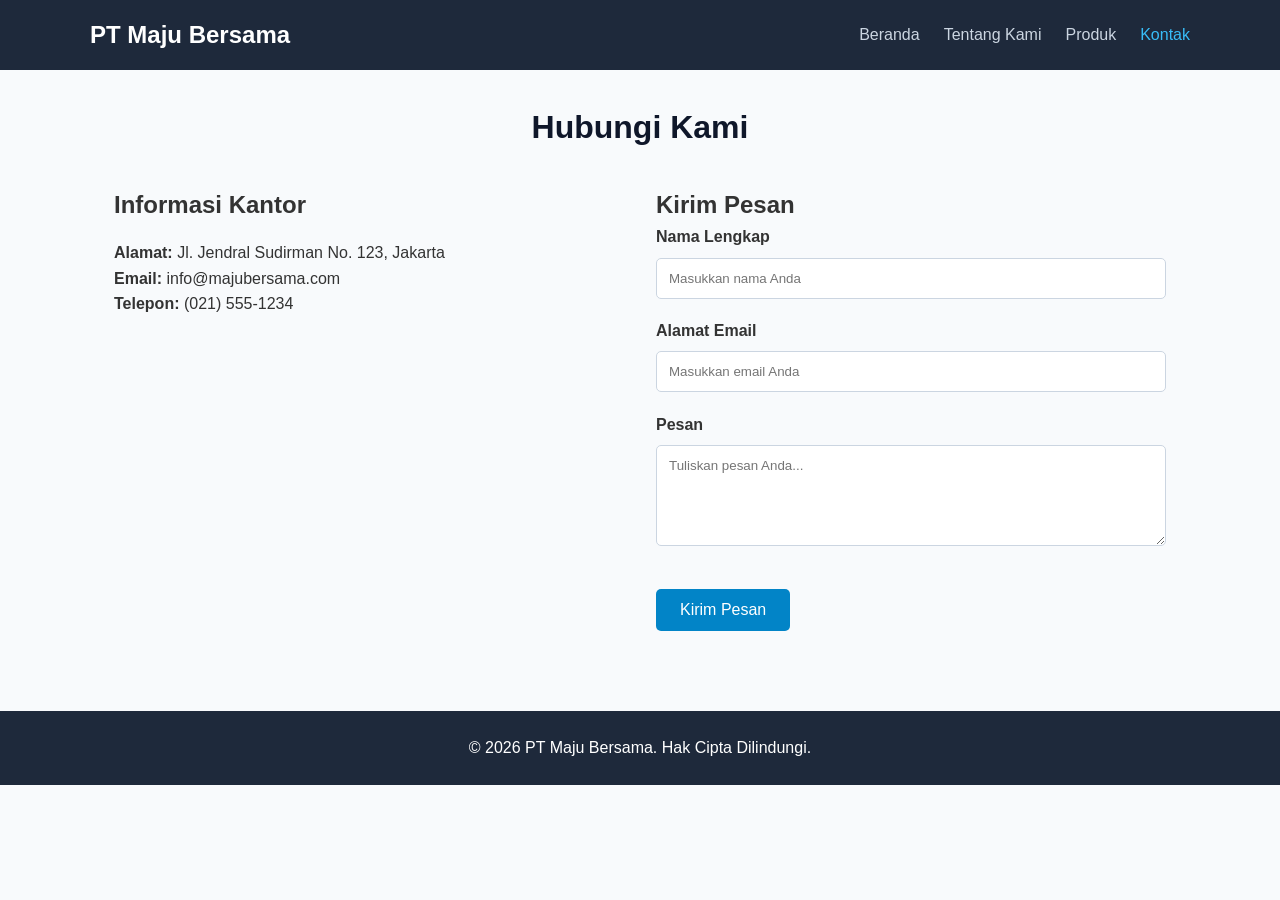
==== kontak.html @ 87df52d6 "Initial commit" ====
<!DOCTYPE html>
<html lang="id">
<head>
    <meta charset="UTF-8">
    <meta name="viewport" content="width=device-width, initial-scale=1.0">
    <title>Kontak Kami - PT Maju Bersama</title>
    <link rel="stylesheet" href="style.css">
</head>
<body>

    <header>
        <nav>
            <div class="logo">PT Maju Bersama</div>
            <ul class="nav-links">
                <li><a href="index.html">Beranda</a></li>
                <li><a href="tentang.html">Tentang Kami</a></li>
                <li><a href="produk.html">Produk</a></li>
                <li><a href="kontak.html" class="active">Kontak</a></li>
            </ul>
        </nav>
    </header>

    <main class="container">
        <h1 class="page-title">Hubungi Kami</h1>

        <div class="contact-container">
            <!-- Informasi Kontak -->
            <div>
                <h2>Informasi Kantor</h2>
                <p style="margin-top: 1rem;"><strong>Alamat:</strong> Jl. Jendral Sudirman No. 123, Jakarta</p>
                <p><strong>Email:</strong> info@majubersama.com</p>
                <p><strong>Telepon:</strong> (021) 555-1234</p>
            </div>

            <!-- Formulir Kontak -->
            <div>
                <h2>Kirim Pesan</h2>
                <form id="contactForm">
                    <div class="form-group">
                        <label for="name">Nama Lengkap</label>
                        <input type="text" id="name" placeholder="Masukkan nama Anda">
                    </div>
                    <div class="form-group">
                        <label for="email">Alamat Email</label>
                        <input type="email" id="email" placeholder="Masukkan email Anda">
                    </div>
                    <div class="form-group">
                        <label for="message">Pesan</label>
                        <textarea id="message" rows="5" placeholder="Tuliskan pesan Anda..."></textarea>
                    </div>
                    <button type="submit" class="btn">Kirim Pesan</button>
                    <p id="formMessage"></p>
                </form>
            </div>
        </div>
    </main>

    <footer>
        <p>&copy; 2026 PT Maju Bersama. Hak Cipta Dilindungi.</p>
    </footer>

    <script src="script.js"></script>
</body>
</html>
---- style.css ----
/* --- Aturan Dasar & Reset --- */
* {
    margin: 0;
    padding: 0;
    box-sizing: border-box;
    font-family: 'Segoe UI', Tahoma, Geneva, Verdana, sans-serif;
}

body {
    line-height: 1.6;
    color: #333;
    background-color: #f8fafc;
}

/* --- Navigasi / Header --- */
header {
    background-color: #1e293b;
    padding: 1rem 2rem;
    position: sticky;
    top: 0;
    z-index: 100;
}

nav {
    display: flex;
    justify-content: space-between;
    align-items: center;
    max-width: 1100px;
    margin: 0 auto;
}

.logo {
    color: #ffffff;
    font-size: 1.5rem;
    font-weight: bold;
}

.nav-links {
    display: flex;
    list-style: none;
    gap: 1.5rem;
}

.nav-links a {
    color: #cbd5e1;
    text-decoration: none;
    font-weight: 500;
    transition: color 0.3s;
}

.nav-links a:hover,
.nav-links a.active {
    color: #38bdf8;
}

/* --- Kontainer Utama --- */
.container {
    max-width: 1100px;
    margin: 2rem auto;
    padding: 0 1.5rem;
}

.page-title {
    text-align: center;
    margin-bottom: 2rem;
    color: #0f172a;
}

/* --- Hero Section (Halaman Utama) --- */
.hero {
    background: linear-gradient(rgba(15, 23, 42, 0.8), rgba(15, 23, 42, 0.8)), 
                url('https://images.unsplash.com/photo-1497366216548-37526070297c?auto=format&fit=crop&w=1200&q=80');
    background-size: cover;
    background-position: center;
    color: white;
    padding: 5rem 2rem;
    text-align: center;
    border-radius: 8px;
}

.hero h1 {
    font-size: 2.5rem;
    margin-bottom: 1rem;
}

.btn {
    display: inline-block;
    background-color: #0284c7;
    color: white;
    padding: 0.75rem 1.5rem;
    text-decoration: none;
    border-radius: 5px;
    margin-top: 1rem;
    border: none;
    cursor: pointer;
    font-size: 1rem;
}

.btn:hover {
    background-color: #0369a1;
}

/* --- Kartu Produk (Halaman Produk) --- */
.product-grid {
    display: grid;
    grid-template-columns: repeat(auto-fit, minmax(250px, 1fr));
    gap: 2rem;
}

.product-card {
    background: white;
    border-radius: 8px;
    overflow: hidden;
    box-shadow: 0 4px 6px -1px rgba(0, 0, 0, 0.1);
    transition: transform 0.3s;
}

.product-card:hover {
    transform: translateY(-5px);
}

.product-card img {
    width: 100%;
    height: 200px;
    object-fit: cover;
}

.product-info {
    padding: 1.5rem;
}

/* --- Formulir Kontak --- */
.contact-container {
    display: grid;
    grid-template-columns: repeat(auto-fit, minmax(300px, 1fr));
    gap: 2rem;
}

.form-group {
    margin-bottom: 1.2rem;
}

.form-group label {
    display: block;
    margin-bottom: 0.5rem;
    font-weight: 600;
}

.form-group input,
.form-group textarea {
    width: 100%;
    padding: 0.75rem;
    border: 1px solid #cbd5e1;
    border-radius: 5px;
}

#formMessage {
    margin-top: 1rem;
    font-weight: bold;
}

/* --- Footer --- */
footer {
    background-color: #1e293b;
    color: white;
    text-align: center;
    padding: 1.5rem;
    margin-top: 4rem;
}
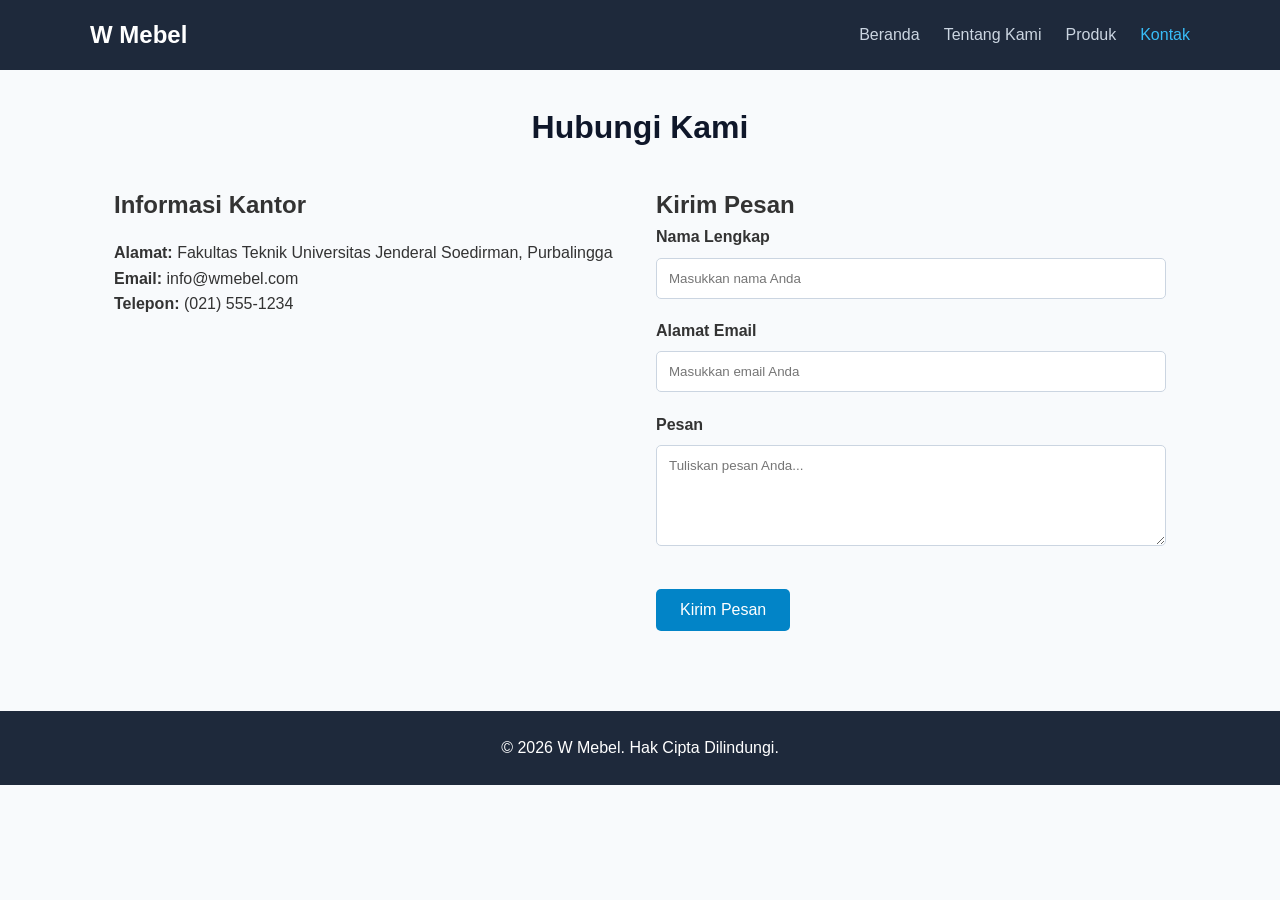
==== commit 00de59a4: "Kontak dan tentang update" ====
--- a/kontak.html
+++ b/kontak.html
@@ -3,14 +3,14 @@
 <head>
     <meta charset="UTF-8">
     <meta name="viewport" content="width=device-width, initial-scale=1.0">
-    <title>Kontak Kami - PT Maju Bersama</title>
+    <title>Kontak Kami - W Mebel</title>
     <link rel="stylesheet" href="style.css">
 </head>
 <body>
 
     <header>
         <nav>
-            <div class="logo">PT Maju Bersama</div>
+            <div class="logo">W Mebel</div>
             <ul class="nav-links">
                 <li><a href="index.html">Beranda</a></li>
                 <li><a href="tentang.html">Tentang Kami</a></li>
@@ -27,8 +27,8 @@
             <!-- Informasi Kontak -->
             <div>
                 <h2>Informasi Kantor</h2>
-                <p style="margin-top: 1rem;"><strong>Alamat:</strong> Jl. Jendral Sudirman No. 123, Jakarta</p>
-                <p><strong>Email:</strong> info@majubersama.com</p>
+                <p style="margin-top: 1rem;"><strong>Alamat:</strong> Fakultas Teknik Universitas Jenderal Soedirman, Purbalingga</p>
+                <p><strong>Email:</strong> info@wmebel.com</p>
                 <p><strong>Telepon:</strong> (021) 555-1234</p>
             </div>
 
@@ -56,7 +56,7 @@
     </main>
 
     <footer>
-        <p>&copy; 2026 PT Maju Bersama. Hak Cipta Dilindungi.</p>
+        <p>&copy; 2026 W Mebel. Hak Cipta Dilindungi.</p>
     </footer>
 
     <script src="script.js"></script>
